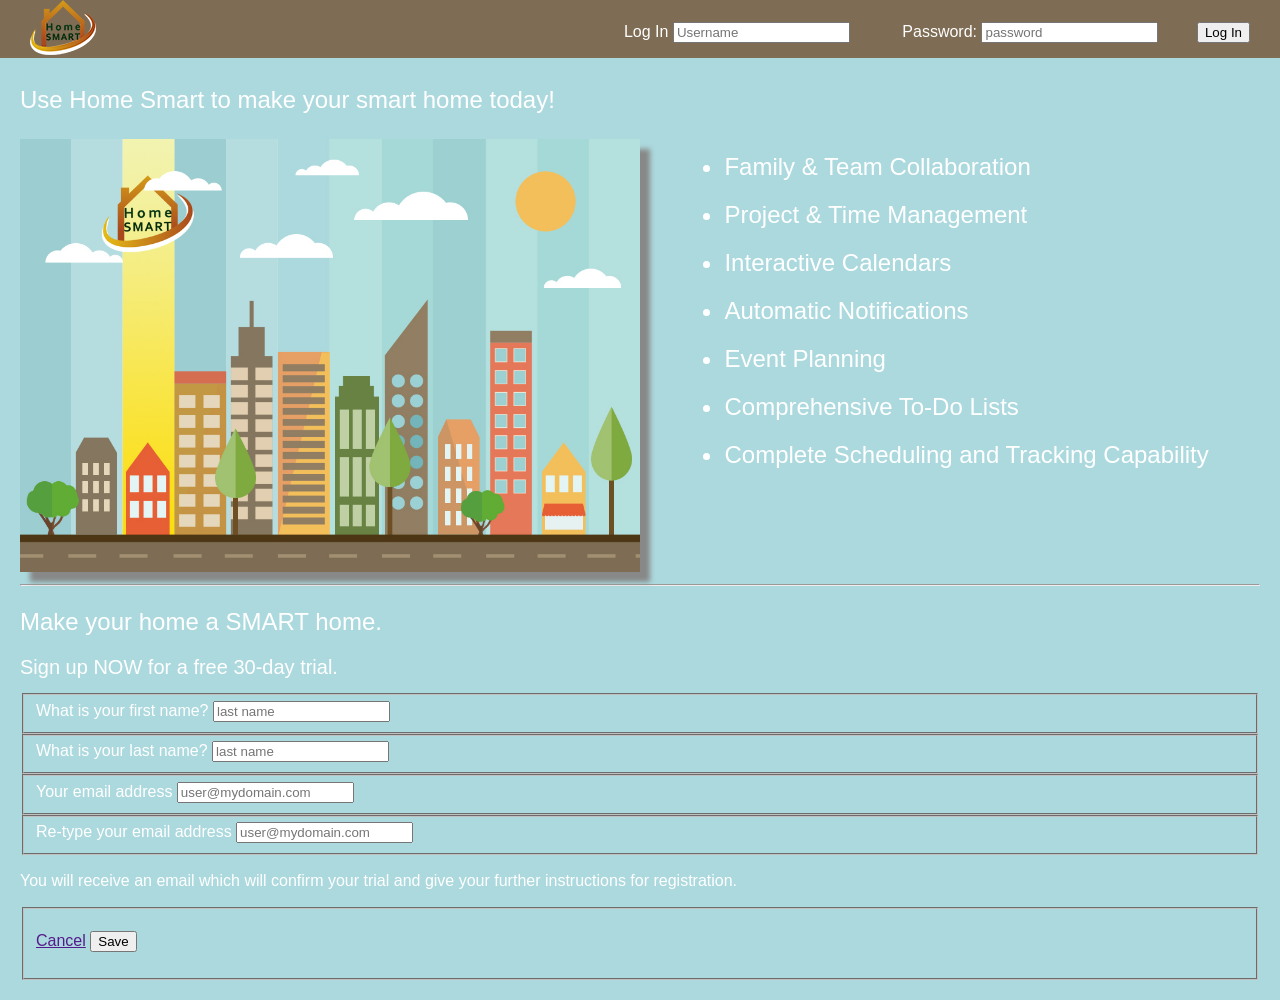
==== wk1/Nash_Jana_Project/index.html @ ba78565b "Beginning of html/css" ====
<!--Jana Nash-Siegle -->

<!doctype html>

<!--
	This is the main index of the application
	
	All your script tags should be at the bottom of this file
	
	The only html element in the body is the container div
	Your code should load your page templates into the container
-->

<html lang="en">
<head>

	<meta charset="utf-8">
	<meta http-equiv="X-UA-Compatible" content="IE=edge, chrome=1">
	
	<title>HomeSmart.com</title>
	<meta name="description" content="Project Management Software for the home">
	<meta name="author" content="Jana Nash-Siegle">
	
	<!--  Mobile viewport optimized: j.mp/bplateviewport -->
	<meta name="viewport" content="width=device-width, initial-scale=1.0">
	
	<!-- CSS concatenated and minified via ant build script-->
	<link rel="stylesheet" href="css/style.css?v=1">

</head>
	<!-- end CSS-->


<body>

<div id = "container"> <!--beginning of main content -->

	<nav class = "clearfix">
		<form id = "login" method = "post">

		<ul>
			<li><fieldset>
				<div class = "required">
					<label for = "userName">Log In</label>
					<input id = "userName" type = "text" placeholder = "Username" required aria-required = "true">
				</div>
			</fieldset></li>

			<li> <fieldset>
				<div class = "required">
					<label for="passwordInput">Password: <input type="password" id="passwordInput" name="passwordInput" placeholder = "password" required aria-required = "true"></label>
				</div>
			</fieldset></li>
			<li>
				<input type="submit" value="Log In" class="btn"></li>
		</ul>
		</form>
	<img id = "nav" src = "images/House_Logo.png" alt = "logo">
	</nav>


	<h1 id = "COA">Use Home Smart to make your smart home today!</h1>

	<div id = "intro" class = "clearfix">

		<img src = "images/cityscape.jpg" alt = "Cityscape">
		<div id = "features">
			<ul>
				<li>Family &amp; Team Collaboration</li>
				<li>Project &amp; Time Management</li>
				<li>Interactive Calendars</li>
				<li>Automatic Notifications</li>
				<li>Event Planning</li>
				<li>Comprehensive To-Do Lists</li>
				<li>Complete Scheduling and Tracking Capability</li>
			</ul>
		</div>

	</div>

	<hr>


<div> <!-- Register div -->
<h1>Make your home a SMART home.</h1>
	<h2>Sign up NOW for a free 30-day trial.</h2>
	<form id = "register" method = "post">
		<fieldset>
			<div class = "required">
				<label for = "fname">What is your first name?</label>
				<input id = "fname" type = "text" placeholder = "last name" required aria-required = "true">
			</div>
		</fieldset>
		<fieldset>
			<div class = "required">
				<label for = "lname">What is your last name?</label>
				<input id = "lname" type = "text" placeholder = "last name" required aria-required = "true">
			</div>
		</fieldset>
		<fieldset>
			<div class = "required">
				<label for = "email">Your email address</label>
				<input id = "email" name = "email" type = "email" placeholder = "user@mydomain.com" required aria-required = "true">
			</div>
		</fieldset>
		<fieldset>
			<div class = "required">
				<label for = "email1">Re-type your email address</label>
				<input id = "email1" name = "email" type = "email" placeholder = "user@mydomain.com" required aria-required = "true">
			</div>
		</fieldset>
<p>You will receive an email which will confirm your trial and give your further instructions for registration.</p>
		<fieldset>
			<div class= "submit">
				<p><a href = "">Cancel</a>
					<input class="submit_btn" name="submit" type="submit" value="Save" onclick="submit();" />
				</p>
			</div>
		</fieldset>
	</form>
</div> <!--End of Register Div -->



	
	
	



</div> <!--end of main content -->

<!-- jquery -->
<script src="//ajax.googleapis.com/ajax/libs/jquery/1.11.2/jquery.min.js"></script>
<!-- plugins -->


<!-- main -->
<script type="text/javascript" src="js/main.js"></script>
<script type = "text/javascript" src = "js/respond.min.js"></script>
<script type = "text/javascript" src = "js/modernizr.min.js" ></script>


</body>
</html>
---- wk1/Nash_Jana_Project/css/style.css ----
html {
    box-sizing: border-box;
}
*, *:before, *:after {
    box-sizing: inherit;

}
.clearfix:after {
    content: "";
    display: table;
    clear: both;
}


nav {
    width: 100%;
    background-color: #7e6c54;
    height: 3.625em;
    top: 0;
    right: 0;
    padding: 0 .625em;
    position:  absolute;
    margin: 0 auto;
}

nav ul {
    float: right;
}
nav li {
    list-style-type: none;
    display: inline-block;
    padding-right: 1.250em;
}
nav li fieldset {
    border: none;
}

img#nav{
    padding-left: 1.250em;
}


body {
    font-family: 'Helvetica Neue', Helvetica, Arial, sans-serif;
    background-color: #acd9de;
    font-weight: lighter;
    color: #fff;
    margin: 0 auto;
    position: relative;
}

#container {
    width: 100%;
    margin: 0 auto;
    padding: 1.250em;
    position: relative;
}

h1, h2, p {
    font-family: 'Helvetica Neue', Helvetica, Arial, sans-serif;
    font-style: normal;
    font-variant: normal;
}

h1 {
    font-size: 1.500em;
    font-weight: 500;
    line-height: 1.625em;
}
h2 {
    font-size: 1.250em;
    font-weight: 500;
    line-height: 0.938em;
}
p {
    font-size: 1em;
    font-weight: 400;
    line-height: 1.250em;
}
#COA {
    margin: 2.5em  auto 0 auto;
}

#intro {
    margin: 0 auto;
    display: inline-block;
}


#intro img {
    max-width: 50%;
    margin-top: 1.250em;
    height: auto;
    display: inline-block;
    box-shadow: .625em .625em .313em #888888;
    -moz-box-shadow: .625em .625em .313em #888888;
    -o-box-shadow: .625em .625em .313em #888888;
    -webkit-box-shadow: .625em .625em .313em #888888;
}

#intro ul{
    font-size: 1.500em;
    line-height: 2em;
}
#features {
    margin-left: 2.5em;
    display: inline-block;
    vertical-align: top;
}
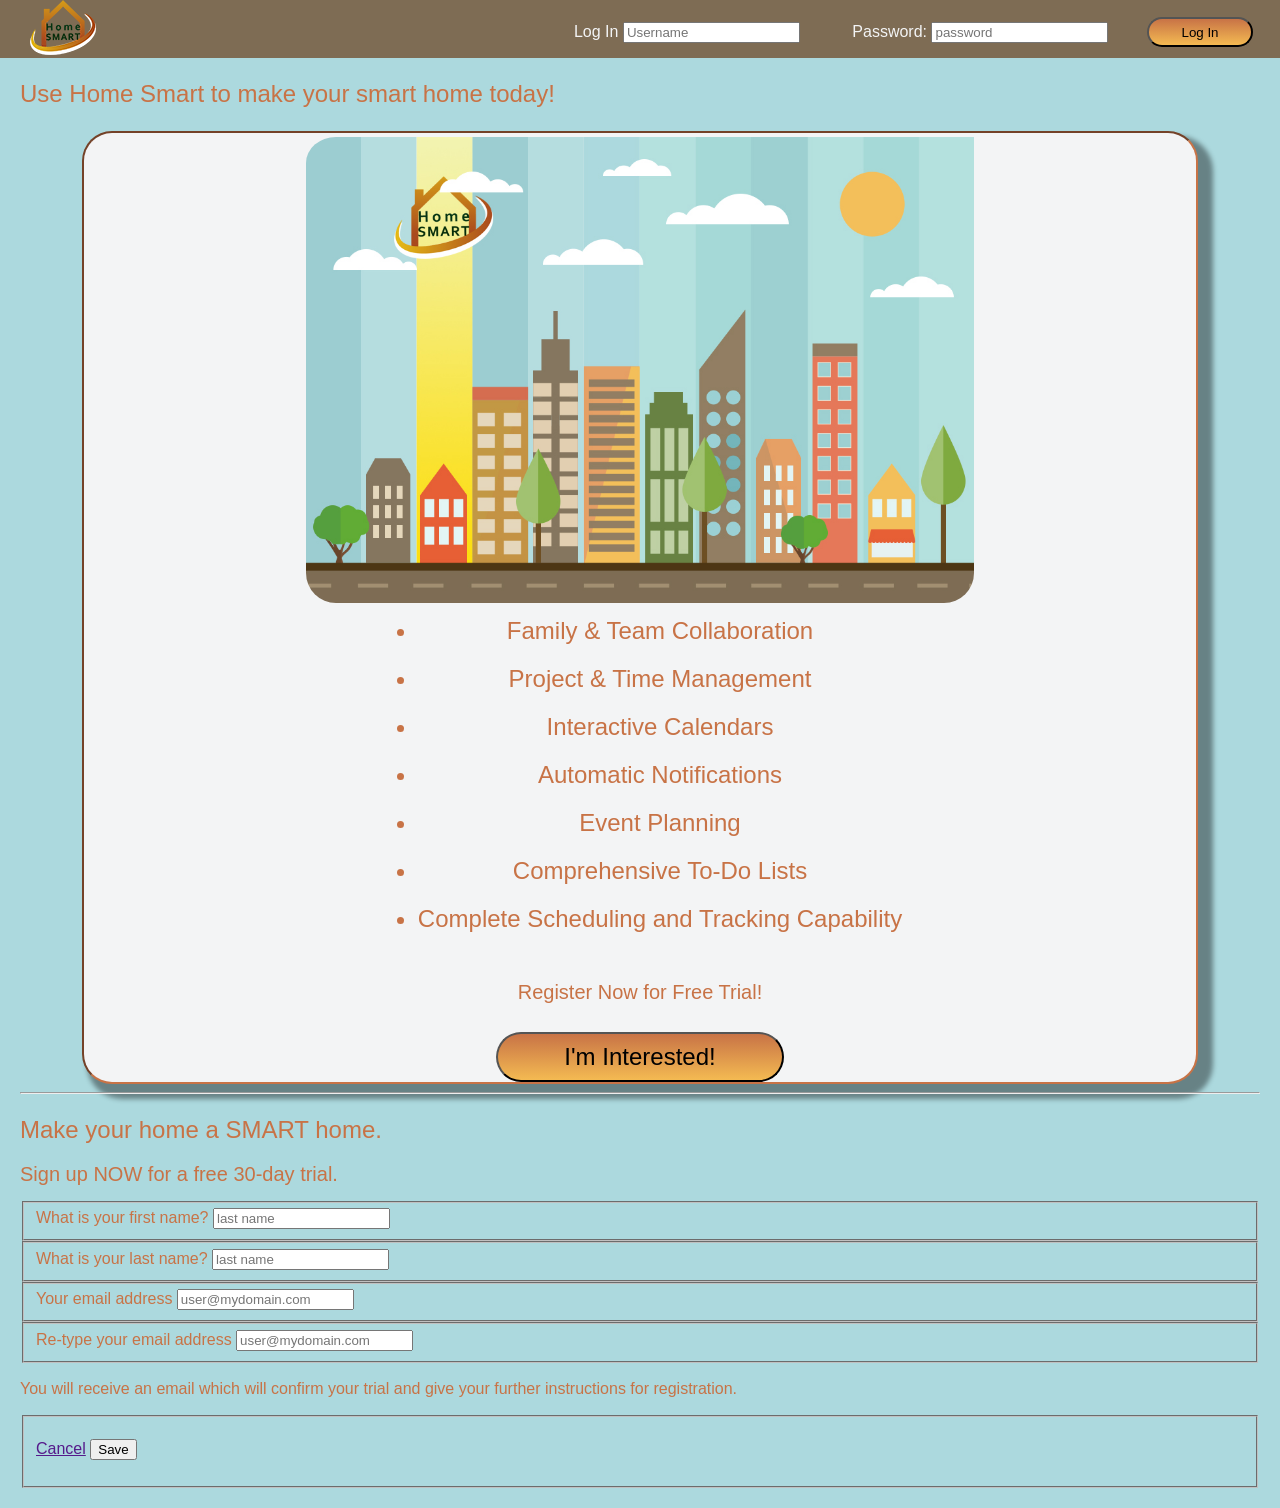
==== commit 77d6dda7: "Upload of updated brief, html/css" ====
--- a/wk1/Nash_Jana_Project/index.html
+++ b/wk1/Nash_Jana_Project/index.html
@@ -74,6 +74,8 @@
 				<li>Comprehensive To-Do Lists</li>
 				<li>Complete Scheduling and Tracking Capability</li>
 			</ul>
+			<h2>Register Now for Free Trial!</h2>
+			<button>I'm Interested!</button>
 		</div>
 
 	</div>
--- a/wk1/Nash_Jana_Project/css/style.css
+++ b/wk1/Nash_Jana_Project/css/style.css
@@ -21,22 +21,42 @@
     padding: 0 .625em;
     position:  absolute;
     margin: 0 auto;
+    overflow: hidden;
 }
-
 nav ul {
     float: right;
+    padding-right: 50px;
 }
 nav li {
+    color: #f3f4f5;
     list-style-type: none;
     display: inline-block;
     padding-right: 1.250em;
+    margin: 0 auto;
 }
 nav li fieldset {
     border: none;
 }
-
 img#nav{
     padding-left: 1.250em;
+}
+#login input.btn{
+    background: #c87346; /* Old browsers */
+    background: -moz-linear-gradient(top,  #c87346 0%, #f4ba52 100%); /* FF3.6+ */
+    background: -webkit-gradient(linear, left top, left bottom, color-stop(0%,#c87346), color-stop(100%,#f4ba52)); /* Chrome,Safari4+ */
+    background: -webkit-linear-gradient(top,  #c87346 0%,#f4ba52 100%); /* Chrome10+,Safari5.1+ */
+    background: -o-linear-gradient(top,  #c87346 0%,#f4ba52 100%); /* Opera 11.10+ */
+    background: -ms-linear-gradient(top,  #c87346 0%,#f4ba52 100%); /* IE10+ */
+    background: linear-gradient(to bottom,  #c87346 0%,#f4ba52 100%); /* W3C */
+    filter: progid:DXImageTransform.Microsoft.gradient( startColorstr='#c87346', endColorstr='#f4ba52',GradientType=0 ); /* IE6-9 */
+    -webkit-border-radius: 30px;
+    -moz-border-radius: 30px;
+    -ms-border-radius: 30px;
+    -o-border-radius: 30px;
+    border-radius: 30px;
+    width: 200%;
+    height: 30px;
+    display: inline-block;
 }
 
 
@@ -44,7 +64,7 @@
     font-family: 'Helvetica Neue', Helvetica, Arial, sans-serif;
     background-color: #acd9de;
     font-weight: lighter;
-    color: #fff;
+    color: #c87346;
     margin: 0 auto;
     position: relative;
 }
@@ -78,32 +98,71 @@
     line-height: 1.250em;
 }
 #COA {
-    margin: 2.5em  auto 0 auto;
+    margin: 2.25em  auto .75em auto;
 }
-
 #intro {
+    max-width: 90%;
     margin: 0 auto;
-    display: inline-block;
+    text-align: center;
+    background-color: #f3f4f5;
+    border: 2px inset #c87346;
+    -webkit-border-radius: 30px;
+    -moz-border-radius: 30px;
+    -ms-border-radius: 30px;
+    -o-border-radius: 30px;
+    border-radius: 30px;
+    box-shadow: .625em .625em .313em .313em rgba(0,0,0,0.4);
+    -moz-box-shadow: .625em .625em .313em .313em rgba(0,0,0,0.4);
+    -o-box-shadow: .625em .625em .313em .313em rgba(0,0,0,0.4);
+    -webkit-box-shadow: .625em .625em .313em .313em rgba(0,0,0,0.4);
 }
 
 
 #intro img {
-    max-width: 50%;
-    margin-top: 1.250em;
+    max-width: 60%;
+    /*margin-top: 1.250em auto;*/
+    padding-top: 4px;
+    margin: 0 auto;
     height: auto;
     display: inline-block;
-    box-shadow: .625em .625em .313em #888888;
-    -moz-box-shadow: .625em .625em .313em #888888;
-    -o-box-shadow: .625em .625em .313em #888888;
-    -webkit-box-shadow: .625em .625em .313em #888888;
+    border-radius: 30px 0 30px 30px;
 }
-
 #intro ul{
     font-size: 1.500em;
     line-height: 2em;
+    display: inline-block;
+    margin: 0 auto;
 }
 #features {
-    margin-left: 2.5em;
+    margin: 0 auto;
     display: inline-block;
     vertical-align: top;
+}
+#features li {
+    margin: 0 auto;
+}
+#features h2 {
+    margin: 40px auto 30px;
+}
+#features button {
+    display: inline-block;
+    color: #000;
+    width:55%;
+    height: 50px;
+    font-size:1.5em;
+    -webkit-border-radius: 30px;
+    -moz-border-radius: 30px;
+    -ms-border-radius: 30px;
+    -o-border-radius: 30px;
+    border-radius: 30px;
+
+    background: #c87346; /* Old browsers */
+    background: -moz-linear-gradient(top,  #c87346 0%, #f4ba52 100%); /* FF3.6+ */
+    background: -webkit-gradient(linear, left top, left bottom, color-stop(0%,#c87346), color-stop(100%,#f4ba52)); /* Chrome,Safari4+ */
+    background: -webkit-linear-gradient(top,  #c87346 0%,#f4ba52 100%); /* Chrome10+,Safari5.1+ */
+    background: -o-linear-gradient(top,  #c87346 0%,#f4ba52 100%); /* Opera 11.10+ */
+    background: -ms-linear-gradient(top,  #c87346 0%,#f4ba52 100%); /* IE10+ */
+    background: linear-gradient(to bottom,  #c87346 0%,#f4ba52 100%); /* W3C */
+    filter: progid:DXImageTransform.Microsoft.gradient( startColorstr='#c87346', endColorstr='#f4ba52',GradientType=0 ); /* IE6-9 */
+
 }
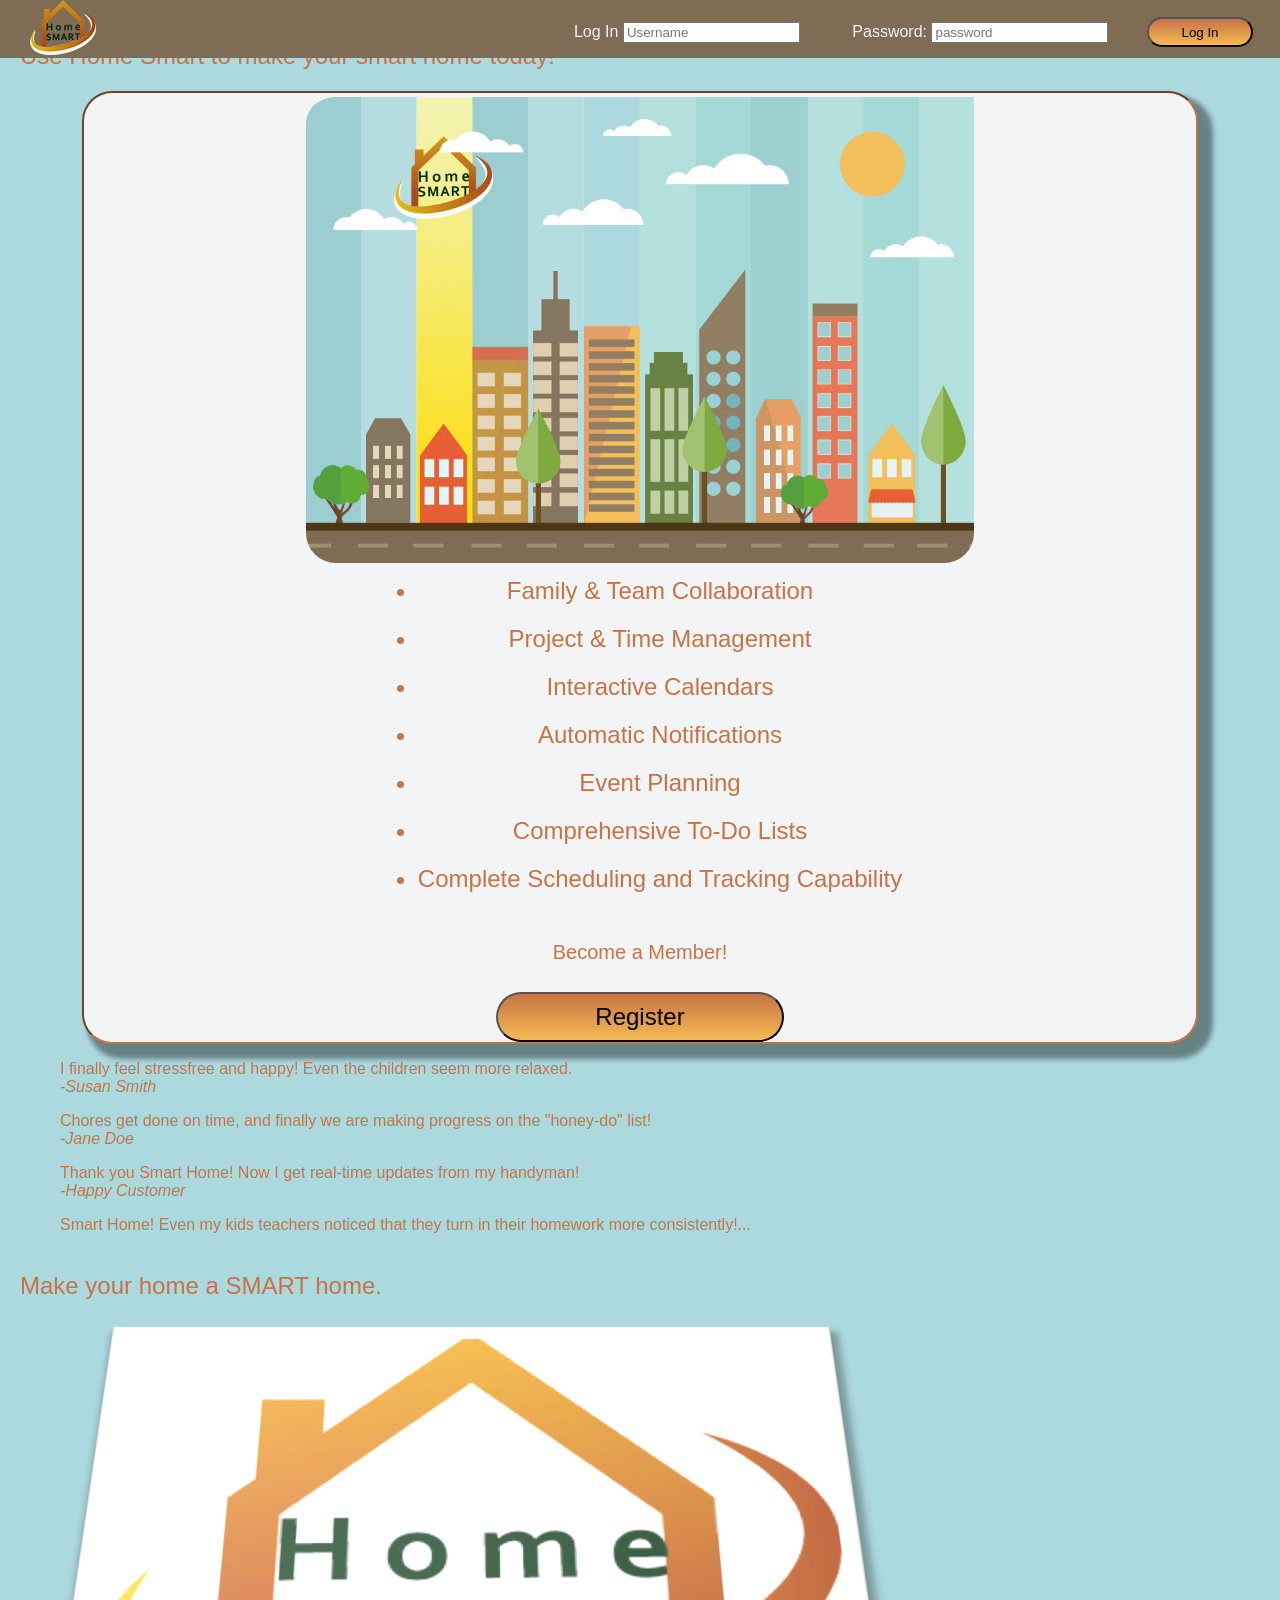
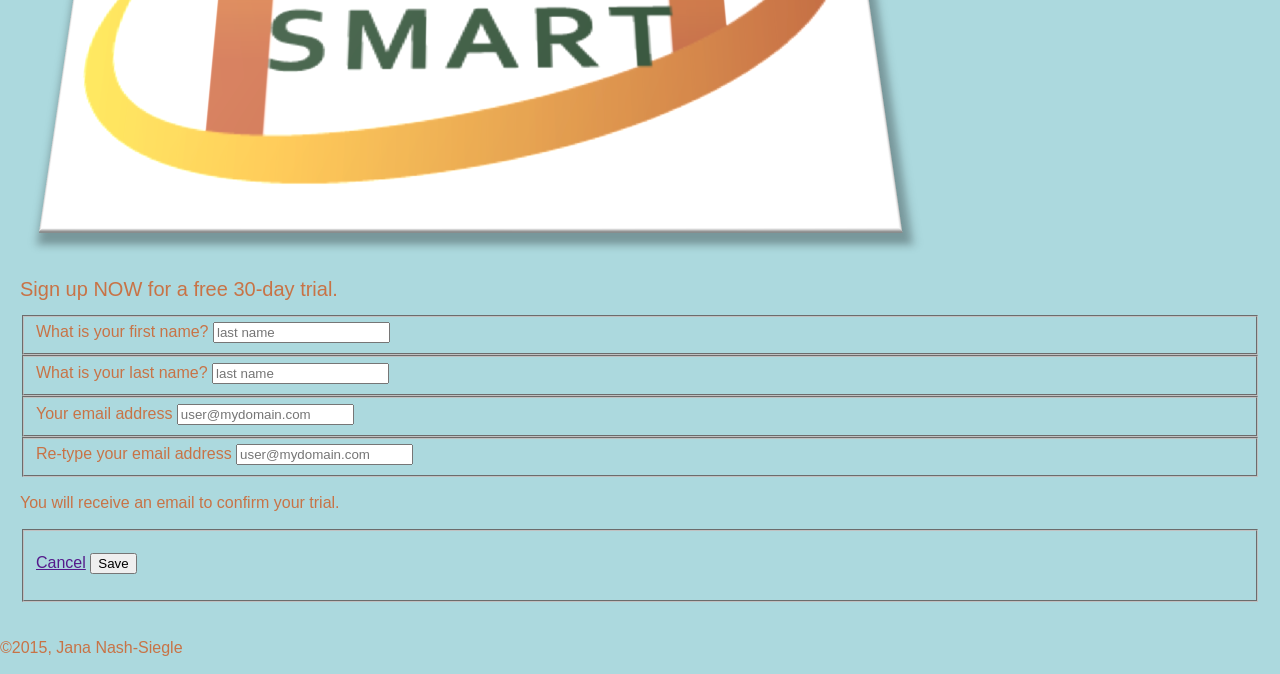
==== commit c585347e: "Admin page complete" ====
--- a/wk1/Nash_Jana_Project/index.html
+++ b/wk1/Nash_Jana_Project/index.html
@@ -34,10 +34,9 @@
 <body>
 
 <div id = "container"> <!--beginning of main content -->
-
+	<!--top log in bar -->
 	<nav class = "clearfix">
 		<form id = "login" method = "post">
-
 		<ul>
 			<li><fieldset>
 				<div class = "required">
@@ -51,18 +50,17 @@
 					<label for="passwordInput">Password: <input type="password" id="passwordInput" name="passwordInput" placeholder = "password" required aria-required = "true"></label>
 				</div>
 			</fieldset></li>
+
 			<li>
 				<input type="submit" value="Log In" class="btn"></li>
 		</ul>
 		</form>
 	<img id = "nav" src = "images/House_Logo.png" alt = "logo">
 	</nav>
-
-
-	<h1 id = "COA">Use Home Smart to make your smart home today!</h1>
-
+	<!--End of log in bar-->
+	<!--beginning of upper half of page-->
+	<h1 class = "COA">Use Home Smart to make your smart home today!</h1> <!--Call To Action-->
 	<div id = "intro" class = "clearfix">
-
 		<img src = "images/cityscape.jpg" alt = "Cityscape">
 		<div id = "features">
 			<ul>
@@ -74,76 +72,82 @@
 				<li>Comprehensive To-Do Lists</li>
 				<li>Complete Scheduling and Tracking Capability</li>
 			</ul>
-			<h2>Register Now for Free Trial!</h2>
-			<button>I'm Interested!</button>
+			<h2>Become a Member!</h2>
+			<button>Register</button>
 		</div>
-
 	</div>
-
-	<hr>
-
-
-<div> <!-- Register div -->
-<h1>Make your home a SMART home.</h1>
-	<h2>Sign up NOW for a free 30-day trial.</h2>
-	<form id = "register" method = "post">
-		<fieldset>
-			<div class = "required">
-				<label for = "fname">What is your first name?</label>
-				<input id = "fname" type = "text" placeholder = "last name" required aria-required = "true">
-			</div>
-		</fieldset>
-		<fieldset>
-			<div class = "required">
-				<label for = "lname">What is your last name?</label>
-				<input id = "lname" type = "text" placeholder = "last name" required aria-required = "true">
-			</div>
-		</fieldset>
-		<fieldset>
-			<div class = "required">
-				<label for = "email">Your email address</label>
-				<input id = "email" name = "email" type = "email" placeholder = "user@mydomain.com" required aria-required = "true">
-			</div>
-		</fieldset>
-		<fieldset>
-			<div class = "required">
-				<label for = "email1">Re-type your email address</label>
-				<input id = "email1" name = "email" type = "email" placeholder = "user@mydomain.com" required aria-required = "true">
-			</div>
-		</fieldset>
-<p>You will receive an email which will confirm your trial and give your further instructions for registration.</p>
-		<fieldset>
-			<div class= "submit">
-				<p><a href = "">Cancel</a>
-					<input class="submit_btn" name="submit" type="submit" value="Save" onclick="submit();" />
-				</p>
-			</div>
-		</fieldset>
-	</form>
+	<!--end of Registration-->
+	<!--Beginning of reviews-->
+	<div class = "reviews clearfix">
+		<div class = "comments">
+			<blockquote>I finally feel stressfree and happy!  Even the children seem more relaxed. <br /><cite>-Susan Smith</cite></blockquote>
+		</div>
+		<div class = "comments">
+			<blockquote>Chores get done on time, and finally we are making progress on the "honey-do" list! <br /><cite>-Jane Doe</cite></blockquote>
+		</div>
+		<div class = "comments"><blockquote>Thank you Smart Home!  Now I get real-time updates from my handyman! <br /><cite>-Happy Customer</cite></blockquote></div>
+		<div class = "comments"><blockquote>Smart Home! Even my kids teachers noticed that they turn in their homework more consistently!...</blockquote></div>
+	</div>
+	<!--End of Reviews-->
+	<!--Beginning of Trial Registration offer-->
+<div id = "trial"> <!-- Register div -->
+	<div id = "moon">
+<h1 class = "COA">Make your home a SMART home.</h1>
+	<img src = "images/homedim.png" alt = "HomeSmart">
+		</div>
+	<div id="sun">
+		<h2>Sign up NOW for a free 30-day trial.</h2>
+		<form id = "register" method = "post">
+			<fieldset>
+				<div class = "required">
+					<label for = "fname">What is your first name?</label>
+					<input id = "fname" type = "text" placeholder = "last name" required aria-required = "true">
+				</div>
+			</fieldset>
+			<fieldset>
+				<div class = "required">
+					<label for = "lname">What is your last name?</label>
+					<input id = "lname" type = "text" placeholder = "last name" required aria-required = "true">
+				</div>
+			</fieldset>
+			<fieldset>
+				<div class = "required">
+					<label for = "email">Your email address</label>
+					<input id = "email" name = "email" type = "email" placeholder = "user@mydomain.com" required aria-required = "true">
+				</div>
+			</fieldset>
+			<fieldset>
+				<div class = "required">
+					<label for = "email1">Re-type your email address</label>
+					<input id = "email1" name = "email" type = "email" placeholder = "user@mydomain.com" required aria-required = "true">
+				</div>
+			</fieldset>
+			<p>You will receive an email to confirm your trial.</p>
+			<fieldset>
+				<div class= "submit">
+					<p><a href = "">Cancel</a>
+						<input class="submit_btn" name="submit" type="submit" value="Save" onclick="submit();" />
+					</p>
+				</div>
+			</fieldset>
+		</form>
+	</div>
 </div> <!--End of Register Div -->
-
-
-
-	
-	
-	
-
-
-
 </div> <!--end of main content -->
+<footer>
+	<p>©2015, Jana Nash-Siegle</p>
+</footer>
 
 <!-- jquery -->
 <script src="//ajax.googleapis.com/ajax/libs/jquery/1.11.2/jquery.min.js"></script>
 <!-- plugins -->
 
-
 <!-- main -->
 <script type="text/javascript" src="js/main.js"></script>
 <script type = "text/javascript" src = "js/respond.min.js"></script>
 <script type = "text/javascript" src = "js/modernizr.min.js" ></script>
+</body>
 
-
-</body>
 </html>
 
 
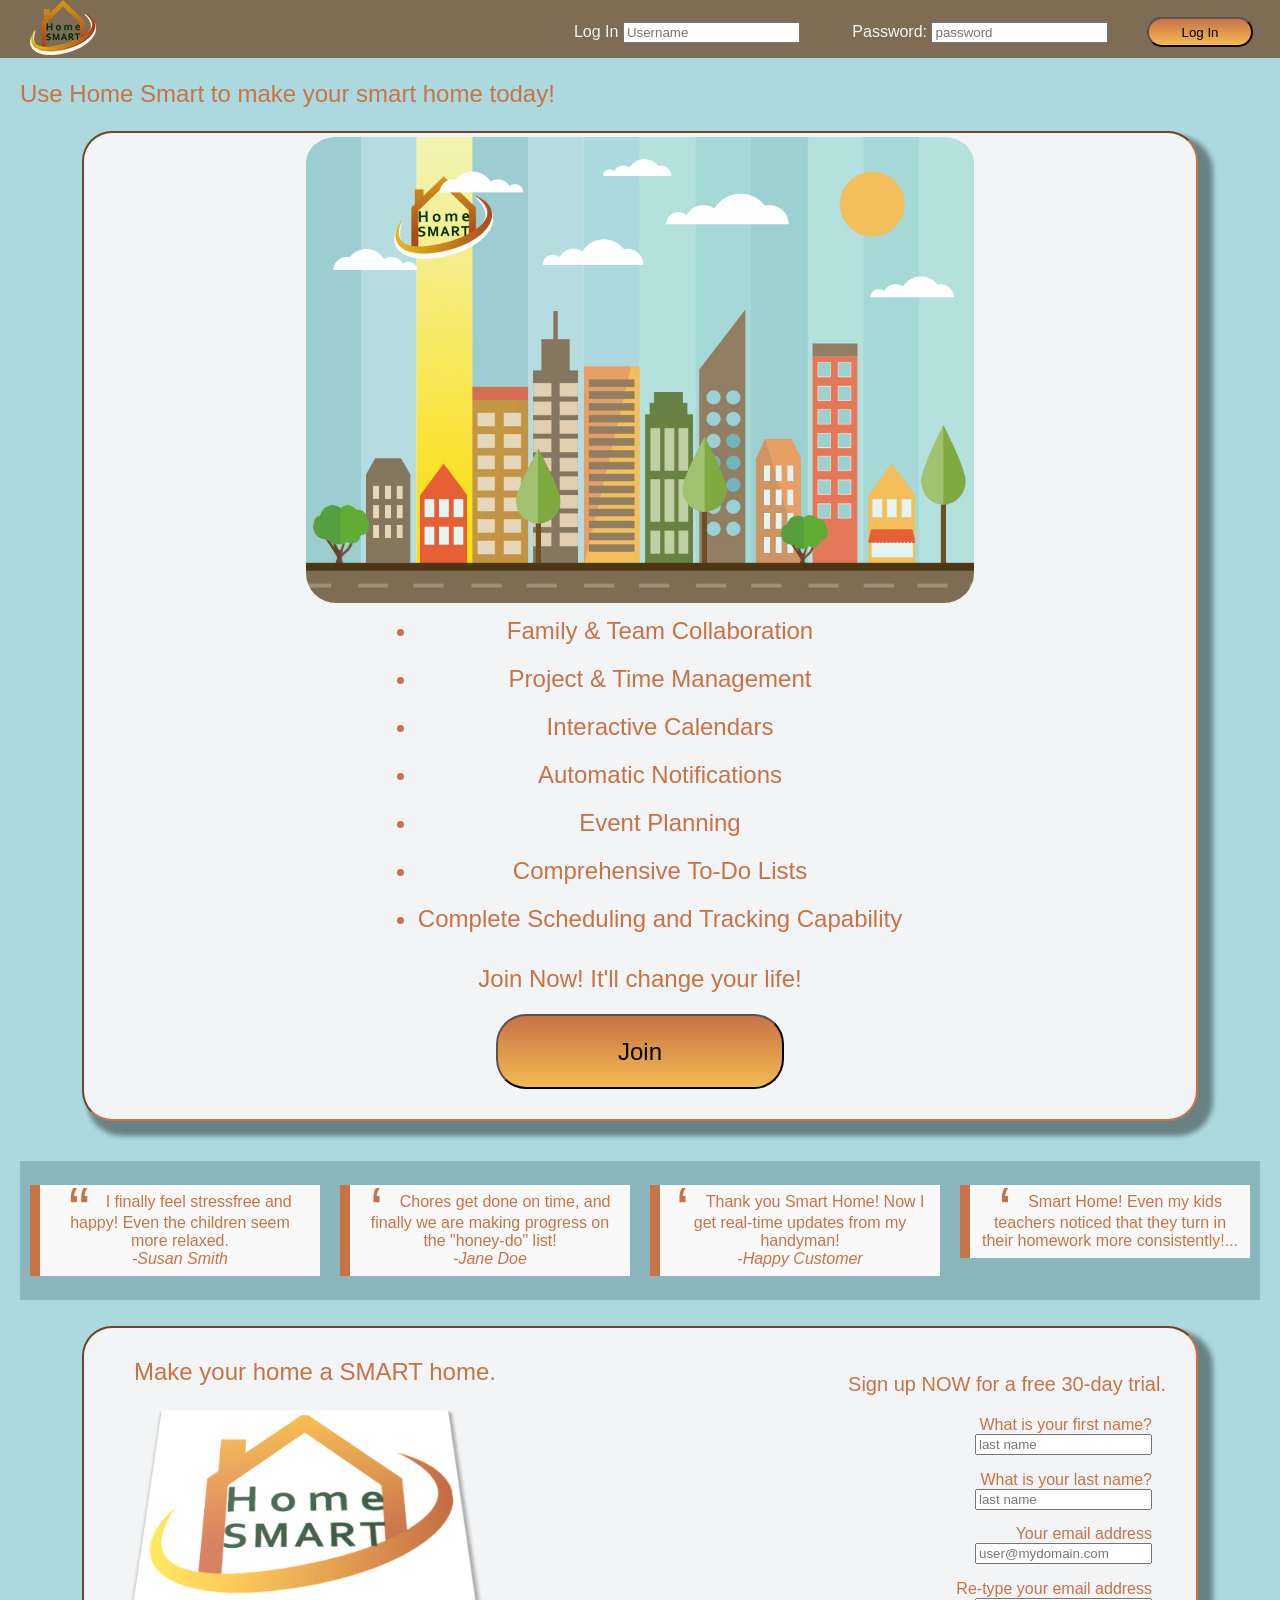
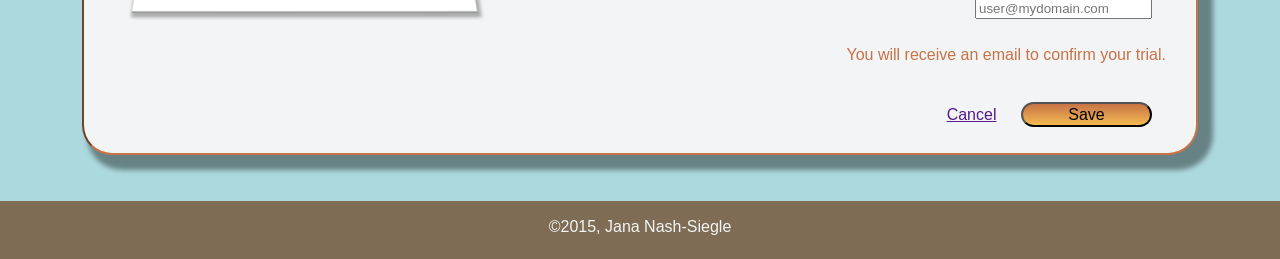
==== commit 07fc17be: "Final Upload of Project for Week 1" ====
--- a/wk1/Nash_Jana_Project/index.html
+++ b/wk1/Nash_Jana_Project/index.html
@@ -72,8 +72,9 @@
 				<li>Comprehensive To-Do Lists</li>
 				<li>Complete Scheduling and Tracking Capability</li>
 			</ul>
-			<h2>Become a Member!</h2>
-			<button>Register</button>
+			<h1>Join Now!  It'll change your life!</h1>
+
+			<button>Join</button>
 		</div>
 	</div>
 	<!--end of Registration-->
--- a/wk1/Nash_Jana_Project/css/style.css
+++ b/wk1/Nash_Jana_Project/css/style.css
@@ -1,3 +1,4 @@
+/*Jana Nash-Siegle*/
 html {
     box-sizing: border-box;
 }
@@ -10,8 +11,19 @@
     display: table;
     clear: both;
 }
-
-
+/*Admin Page - Some button styling below #login input.btn */
+header {
+    text-align:left;
+    /*margin-left: 20px;*/
+    display: flex;
+    background-color: #7E6C54;
+    color: #f3f4f5;;
+}
+header p {
+    margin-left:20px;
+}
+
+/*top log in bar / nav bar styling*/
 nav {
     width: 100%;
     background-color: #7e6c54;
@@ -25,7 +37,7 @@
 }
 nav ul {
     float: right;
-    padding-right: 50px;
+    padding-right: 3.125em;
 }
 nav li {
     color: #f3f4f5;
@@ -34,13 +46,13 @@
     padding-right: 1.250em;
     margin: 0 auto;
 }
-nav li fieldset {
+nav li fieldset, #register fieldset {
     border: none;
 }
 img#nav{
     padding-left: 1.250em;
 }
-#login input.btn{
+#login input.btn, header button{
     background: #c87346; /* Old browsers */
     background: -moz-linear-gradient(top,  #c87346 0%, #f4ba52 100%); /* FF3.6+ */
     background: -webkit-gradient(linear, left top, left bottom, color-stop(0%,#c87346), color-stop(100%,#f4ba52)); /* Chrome,Safari4+ */
@@ -48,7 +60,6 @@
     background: -o-linear-gradient(top,  #c87346 0%,#f4ba52 100%); /* Opera 11.10+ */
     background: -ms-linear-gradient(top,  #c87346 0%,#f4ba52 100%); /* IE10+ */
     background: linear-gradient(to bottom,  #c87346 0%,#f4ba52 100%); /* W3C */
-    filter: progid:DXImageTransform.Microsoft.gradient( startColorstr='#c87346', endColorstr='#f4ba52',GradientType=0 ); /* IE6-9 */
     -webkit-border-radius: 30px;
     -moz-border-radius: 30px;
     -ms-border-radius: 30px;
@@ -59,7 +70,13 @@
     display: inline-block;
 }
 
-
+header button{     /*Dashboard Page*/
+    width: 5%;
+    height: 2em;
+    margin-left:85%;
+    margin-top: 15px;
+}
+/*begin body styling*/
 body {
     font-family: 'Helvetica Neue', Helvetica, Arial, sans-serif;
     background-color: #acd9de;
@@ -68,20 +85,17 @@
     margin: 0 auto;
     position: relative;
 }
-
 #container {
     width: 100%;
     margin: 0 auto;
     padding: 1.250em;
     position: relative;
 }
-
 h1, h2, p {
     font-family: 'Helvetica Neue', Helvetica, Arial, sans-serif;
     font-style: normal;
     font-variant: normal;
 }
-
 h1 {
     font-size: 1.500em;
     font-weight: 500;
@@ -97,10 +111,14 @@
     font-weight: 400;
     line-height: 1.250em;
 }
-#COA {
+
+
+
+/*begin upper half of content styling*/
+.COA {
     margin: 2.25em  auto .75em auto;
 }
-#intro {
+#intro, #trial {
     max-width: 90%;
     margin: 0 auto;
     text-align: center;
@@ -116,16 +134,17 @@
     -o-box-shadow: .625em .625em .313em .313em rgba(0,0,0,0.4);
     -webkit-box-shadow: .625em .625em .313em .313em rgba(0,0,0,0.4);
 }
-
-
 #intro img {
     max-width: 60%;
-    /*margin-top: 1.250em auto;*/
     padding-top: 4px;
     margin: 0 auto;
     height: auto;
     display: inline-block;
-    border-radius: 30px 0 30px 30px;
+    -webkit-border-radius: 30px;
+    -moz-border-radius: 30px;
+    -ms-border-radius: 30px;
+    -o-border-radius: 30px;
+    border-radius: 30px;
 }
 #intro ul{
     font-size: 1.500em;
@@ -142,20 +161,19 @@
     margin: 0 auto;
 }
 #features h2 {
-    margin: 40px auto 30px;
+    margin: 1.255em auto 1.875em;
 }
 #features button {
     display: inline-block;
     color: #000;
     width:55%;
-    height: 50px;
+    height: 3.125em;
     font-size:1.5em;
     -webkit-border-radius: 30px;
     -moz-border-radius: 30px;
     -ms-border-radius: 30px;
     -o-border-radius: 30px;
     border-radius: 30px;
-
     background: #c87346; /* Old browsers */
     background: -moz-linear-gradient(top,  #c87346 0%, #f4ba52 100%); /* FF3.6+ */
     background: -webkit-gradient(linear, left top, left bottom, color-stop(0%,#c87346), color-stop(100%,#f4ba52)); /* Chrome,Safari4+ */
@@ -163,6 +181,160 @@
     background: -o-linear-gradient(top,  #c87346 0%,#f4ba52 100%); /* Opera 11.10+ */
     background: -ms-linear-gradient(top,  #c87346 0%,#f4ba52 100%); /* IE10+ */
     background: linear-gradient(to bottom,  #c87346 0%,#f4ba52 100%); /* W3C */
-    filter: progid:DXImageTransform.Microsoft.gradient( startColorstr='#c87346', endColorstr='#f4ba52',GradientType=0 ); /* IE6-9 */
-
-}+    margin-bottom: 1.250em;
+}
+/*End of Intro*/
+/*mid-section styling*/
+.reviews{
+    background-color:#f3f4f5;
+    display: flex;
+    width: 100%;
+    margin: 2.53em auto 1.625em auto;
+    text-align: center;
+}
+.comments{
+    background-color:#8ab6be;
+    width: 25%;
+    border: 1px #999999;
+    display: inline-block;
+    float: left;
+    flex: 1;
+}
+blockquote {
+    display: inline-block;
+  background: #f9f9f9;
+  border-left: 10px solid #C87346;
+  margin: 1.5em .625em;
+  padding: 0.5em .625em;
+  quotes: "\201C""\201D""\2018""\2019";
+}
+blockquote:before {
+  color: #C87346;
+  content: open-quote;
+  font-size: 4em;
+  line-height: 0.1em;
+  margin-right: 0.25em;
+  vertical-align: -0.4em;
+}
+blockquote p {
+  display: inline;
+}
+/*End of Reviews/Comments*/
+/*Beginning of bottom half*/
+#trial{
+    margin-top: 1.625em;
+    display: flex;
+    overflow: hidden;
+}
+#trial h1 {
+    text-align: left;
+    margin-left: 1.250em;
+    margin-top: 1em;
+    display: block;
+    width: 100%;
+    height: 1.563em;
+}
+#moon{
+    display: block;
+    margin-left: 1.250em;
+}
+#sun{
+    margin-right: 1.875em;
+    margin-top: 1.875em;
+}
+#sun h2{
+    width: 100%;
+
+    text-align: right;
+}
+#sun form{
+    text-align: right;
+    width: 100%;
+    display: block;
+    margin-right: 1.250em;
+}
+#sun .submit_btn{
+    display: inline-block;
+    color: #000;
+    width:43%;
+    height: 1.563em;
+    font-size:1em;
+    margin-left: 1.250em;
+    -webkit-border-radius: 30px;
+    -moz-border-radius: 30px;
+    -ms-border-radius: 30px;
+    -o-border-radius: 30px;
+    border-radius: 30px;
+    background: #c87346; /* Old browsers */
+    background: -moz-linear-gradient(top,  #c87346 0%, #f4ba52 100%); /* FF3.6+ */
+    background: -webkit-gradient(linear, left top, left bottom, color-stop(0%,#c87346), color-stop(100%,#f4ba52)); /* Chrome,Safari4+ */
+    background: -webkit-linear-gradient(top,  #c87346 0%,#f4ba52 100%); /* Chrome10+,Safari5.1+ */
+    background: -o-linear-gradient(top,  #c87346 0%,#f4ba52 100%); /* Opera 11.10+ */
+    background: -ms-linear-gradient(top,  #c87346 0%,#f4ba52 100%); /* IE10+ */
+    background: linear-gradient(to bottom,  #c87346 0%,#f4ba52 100%); /* W3C */
+}
+#moon img {
+    width: 50%;
+    text-align: left;
+    display: block;
+    height: auto;
+    margin-left: 1.250em;
+    margin-top: .938em;
+}
+/*end of bottom half*/
+/*footer styling*/
+footer{
+    width: 100%;
+    background-color: #7e6c54;
+    height: 3.625em;
+    color: #f3f4f5;
+    text-align: center;
+    padding: 0 .625em;
+    position:  absolute;
+    margin: 1.625em auto 0 auto;
+    overflow: hidden;
+}
+footer.short{
+    position: fixed;
+    height: 1.75em;
+    bottom: 0;
+}
+footer.short p {
+    font-size: .5em;
+}
+/* Media Queries*/
+/* Smartphones (portrait and landscape) ----------- */
+@media screen and (max-width: 700px){              /*make comments stack*/
+    .reviews {
+        -webkit-flex-direction: column;
+        flex-direction: column;
+    }
+    .comments {
+        width: 100%;
+    }
+    #trial{
+        display: none;
+    }
+    nav{
+        height: 10.625em;
+    }
+    #intro{
+        margin-top: 1.250em;
+    }
+    .COA{
+     margin-top: 9.375em;
+    }
+    nav ul{
+        clear: both;
+        width: 75%;
+    }
+    nav li{
+        text-align: right;
+        margin-right: 1.250em;
+    }
+    #login input.btn{
+        margin-left: .938em;
+        margin-bottom: 1.250em;
+        width: 225%;
+    }
+}
